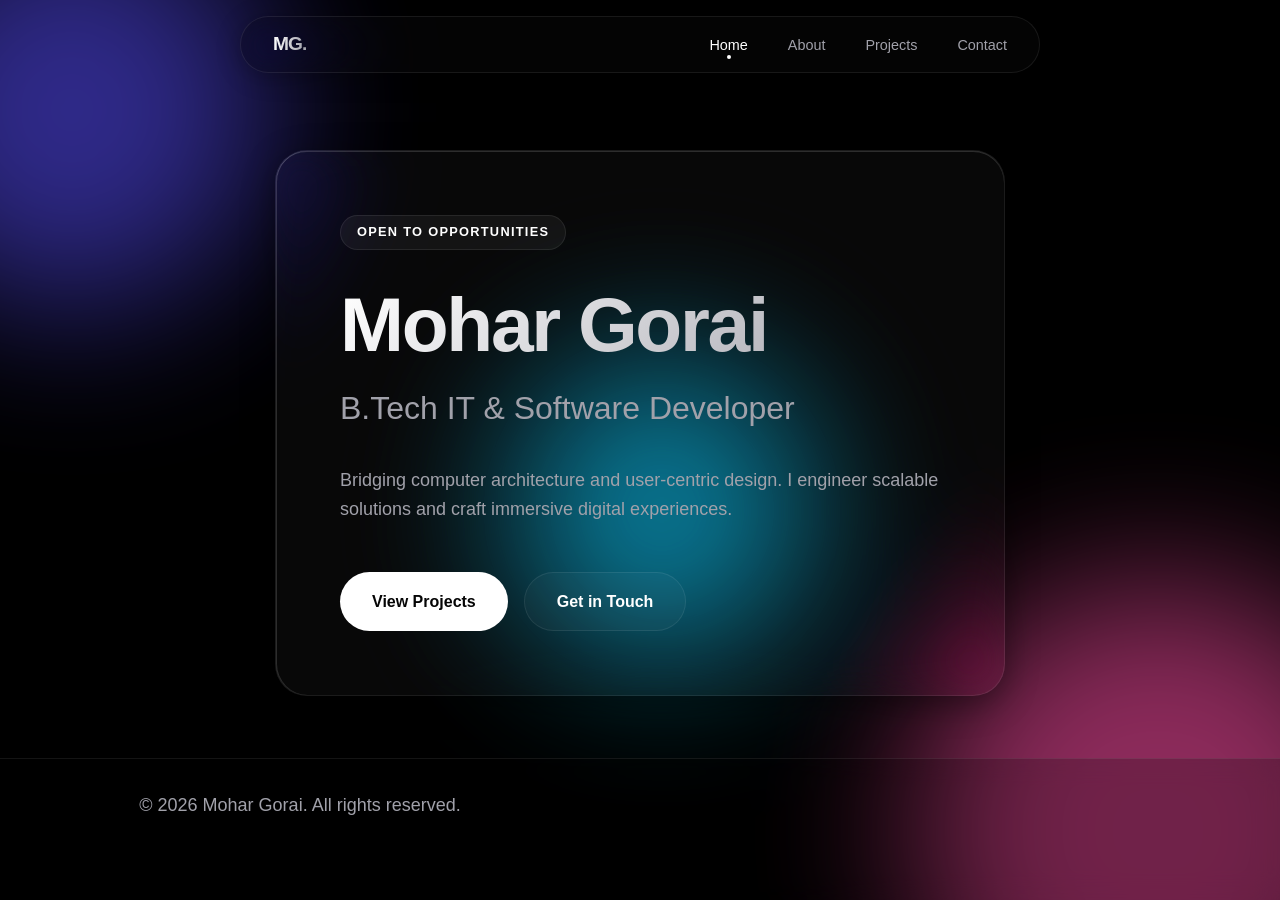
==== index.html @ d85f4493 "v1.01" ====
<!DOCTYPE html>
<html lang="en">
<head>
    <meta charset="UTF-8">
    <meta name="viewport" content="width=device-width, initial-scale=1.0">
    <title>Mohar Gorai | Portfolio</title>
    <link rel="stylesheet" href="css/style.css">
</head>
<body>
    <div class="ambient-background">
        <div class="orb orb-1"></div>
        <div class="orb orb-2"></div>
        <div class="orb orb-3"></div>
    </div>

    <nav class="glass-nav">
        <div class="nav-container">
            <div class="logo">MG.</div>
            <ul>
                <li><a href="index.html" class="active">Home</a></li>
                <li><a href="about.html">About</a></li>
                <li><a href="projects.html">Projects</a></li>
                <li><a href="contact.html">Contact</a></li>
            </ul>
        </div>
    </nav>

    <main class="container">
        <div class="reveal">
            <div class="glass-panel hero tilt-element">
                <div class="hero-content">
                    <span class="badge">Open to Opportunities</span>
                    <h1 class="gradient-text">Mohar Gorai</h1>
                    <h2>B.Tech IT & Software Developer</h2>
                    <p>Bridging computer architecture and user-centric design. I engineer scalable solutions and craft immersive digital experiences.</p>
                    <div class="btn-group">
                        <a href="projects.html" class="btn btn-primary">View Projects</a>
                        <a href="contact.html" class="btn btn-secondary">Get in Touch</a>
                    </div>
                </div>
            </div>
        </div>
    </main>

    <footer class="glass-footer">
        <p>&copy; 2026 Mohar Gorai. All rights reserved.</p>
    </footer>

    <script src="js/script.js"></script>
</body>
</html>
---- css/style.css ----
:root {
    --bg-color: #050505;
    --text-primary: #ffffff;
    --text-secondary: #a1a1aa;
    --glass-bg: rgba(255, 255, 255, 0.03);
    --glass-border: rgba(255, 255, 255, 0.08);
    --glass-highlight: rgba(255, 255, 255, 0.15);
    --accent-1: #4f46e5; 
    --accent-2: #ec4899; 
    --accent-3: #06b6d4; 
}

* { margin: 0; padding: 0; box-sizing: border-box; font-family: -apple-system, BlinkMacSystemFont, "Segoe UI", Roboto, sans-serif; }

body { background-color: var(--bg-color); color: var(--text-primary); min-height: 100vh; overflow-x: hidden; line-height: 1.6; display: flex; flex-direction: column; }

/* Ambient Orbs */
.ambient-background { position: fixed; top: 0; left: 0; width: 100vw; height: 100vh; z-index: -1; overflow: hidden; background: #000; }
.orb { position: absolute; border-radius: 50%; filter: blur(80px); opacity: 0.6; animation: float 20s infinite ease-in-out alternate; }
.orb-1 { width: 400px; height: 400px; background: var(--accent-1); top: -10%; left: -10%; }
.orb-2 { width: 500px; height: 500px; background: var(--accent-2); bottom: -20%; right: -10%; animation-delay: -5s; }
.orb-3 { width: 300px; height: 300px; background: var(--accent-3); top: 40%; left: 40%; animation-delay: -10s; }
@keyframes float { 0% { transform: translate(0, 0) scale(1); } 100% { transform: translate(100px, 50px) scale(1.2); } }

/* Glassmorphism */
.glass-panel { background: var(--glass-bg); backdrop-filter: blur(24px) saturate(180%); -webkit-backdrop-filter: blur(24px) saturate(180%); border: 1px solid var(--glass-border); box-shadow: 0 8px 32px 0 rgba(0, 0, 0, 0.4), inset 0 1px 0 0 var(--glass-highlight), inset 1px 0 0 0 var(--glass-highlight); border-radius: 32px; padding: 4rem; position: relative; overflow: hidden; }

/* Navigation */
.glass-nav { position: fixed; top: 1rem; left: 50%; transform: translateX(-50%); width: 90%; max-width: 800px; z-index: 100; background: rgba(10, 10, 10, 0.4); backdrop-filter: blur(20px) saturate(180%); -webkit-backdrop-filter: blur(20px) saturate(180%); border: 1px solid var(--glass-border); border-radius: 100px; padding: 0.75rem 2rem; box-shadow: 0 4px 24px rgba(0,0,0,0.3); }
.nav-container { display: flex; justify-content: space-between; align-items: center; }
.logo { font-weight: 800; font-size: 1.2rem; letter-spacing: -0.05em; background: linear-gradient(to right, #fff, #a1a1aa); -webkit-background-clip: text; -webkit-text-fill-color: transparent; }
.glass-nav ul { display: flex; gap: 2.5rem; list-style: none; }
.glass-nav a { color: var(--text-secondary); text-decoration: none; font-size: 0.9rem; font-weight: 500; transition: color 0.3s ease; position: relative; }
.glass-nav a:hover, .glass-nav a.active { color: var(--text-primary); }
.glass-nav a.active::after { content: ''; position: absolute; bottom: -6px; left: 50%; transform: translateX(-50%); width: 4px; height: 4px; background: var(--text-primary); border-radius: 50%; }

/* Layout & Typography */
.container { max-width: 1100px; margin: 150px auto 40px; padding: 0 2rem; perspective: 1000px; flex: 1; }
.badge { display: inline-block; padding: 0.4rem 1rem; font-size: 0.8rem; font-weight: 600; text-transform: uppercase; letter-spacing: 0.1em; background: rgba(255,255,255,0.05); border: 1px solid var(--glass-border); border-radius: 100px; margin-bottom: 2rem; }
h1 { font-size: clamp(3rem, 6vw, 5rem); font-weight: 800; letter-spacing: -0.03em; line-height: 1.1; margin-bottom: 1rem; }
.gradient-text { background: linear-gradient(135deg, #fff 0%, #a1a1aa 100%); -webkit-background-clip: text; -webkit-text-fill-color: transparent; }
h2 { font-size: clamp(1.5rem, 3vw, 2rem); font-weight: 500; color: var(--text-secondary); margin-bottom: 2rem; }
p { font-size: 1.125rem; color: var(--text-secondary); max-width: 600px; margin-bottom: 3rem; }

/* Buttons */
.btn-group { display: flex; gap: 1rem; }
.btn { padding: 1rem 2rem; border-radius: 100px; font-weight: 600; text-decoration: none; transition: all 0.3s ease; display: inline-flex; align-items: center; justify-content: center; }
.btn-primary { background: var(--text-primary); color: var(--bg-color); }
.btn-primary:hover { transform: scale(1.05); box-shadow: 0 0 20px rgba(255,255,255,0.3); }
.btn-secondary { background: var(--glass-bg); color: var(--text-primary); border: 1px solid var(--glass-border); }
.btn-secondary:hover { background: rgba(255,255,255,0.1); border-color: rgba(255,255,255,0.3); }
.btn-small { padding: 0.5rem 1.2rem; font-size: 0.85rem; border-radius: 100px; text-decoration: none; font-weight: 500; transition: all 0.3s ease; background: rgba(255, 255, 255, 0.05); color: var(--text-primary); border: 1px solid var(--glass-border); display: inline-flex; align-items: center; gap: 0.5rem; }
.btn-small:hover { background: rgba(255, 255, 255, 0.15); border-color: rgba(255, 255, 255, 0.4); transform: translateY(-2px); }
.card-actions { margin-top: 1.5rem; display: flex; gap: 1rem; }

/* Bento Grids & Cards */
.page-header { margin-bottom: 3rem; }
.bento-grid { display: grid; grid-template-columns: repeat(auto-fit, minmax(300px, 1fr)); gap: 2rem; }
.glass-card { background: var(--glass-bg); backdrop-filter: blur(24px) saturate(180%); -webkit-backdrop-filter: blur(24px) saturate(180%); border: 1px solid var(--glass-border); box-shadow: 0 8px 32px 0 rgba(0, 0, 0, 0.4), inset 0 1px 0 0 var(--glass-highlight), inset 1px 0 0 0 var(--glass-highlight); border-radius: 24px; padding: 2.5rem; transition: border-color 0.3s ease; }
.glass-card:hover { border-color: rgba(255, 255, 255, 0.2); }
.glass-card h3 { font-size: 1.5rem; margin-bottom: 1rem; color: var(--text-primary); }
.glass-card p { font-size: 1rem; margin-bottom: 0; }
.timeline { border-left: 2px solid var(--glass-border); padding-left: 2rem; margin-top: 1.5rem; }
.timeline-item { position: relative; margin-bottom: 2.5rem; }
.timeline-item::before { content: ''; position: absolute; left: -2.45rem; top: 0; width: 12px; height: 12px; border-radius: 50%; background: var(--accent-1); box-shadow: 0 0 10px var(--accent-1); }
.date-badge { color: var(--accent-3); font-size: 0.85rem; font-weight: 600; letter-spacing: 0.05em; margin-bottom: 0.5rem; display: block; }

/* Footer */
.glass-footer { text-align: center; padding: 2rem 0; margin-top: auto; border-top: 1px solid var(--glass-border); background: rgba(0, 0, 0, 0.2); backdrop-filter: blur(12px); color: var(--text-secondary); font-size: 0.9rem; width: 100%; }

/* Scroll Reveal CSS Only */
.reveal { opacity: 0; transform: translateY(30px); transition: opacity 0.8s ease-out, transform 0.8s ease-out; }
.reveal.active { opacity: 1; transform: translateY(0); }
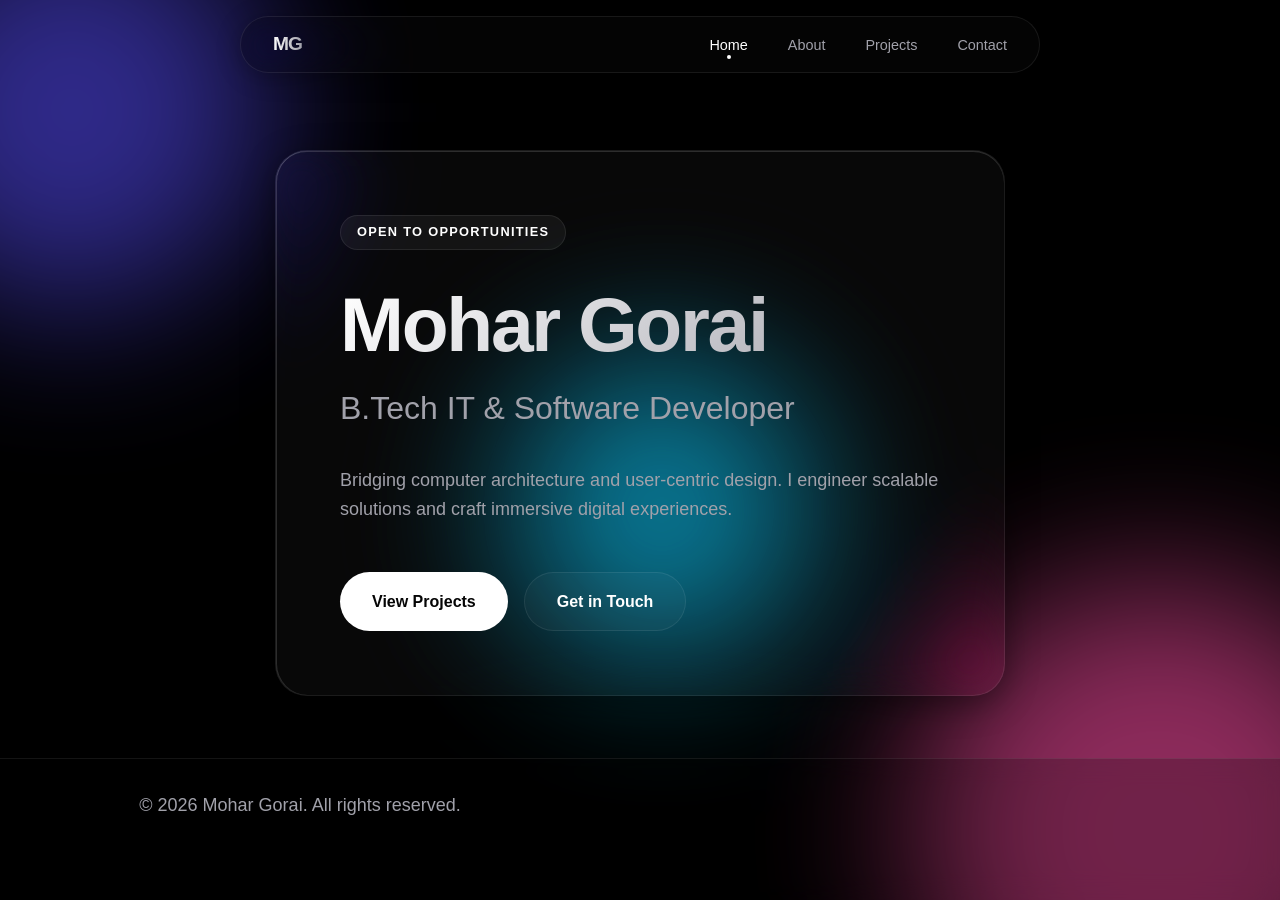
==== commit c611fe27: "V1.01" ====
--- a/index.html
+++ b/index.html
@@ -15,7 +15,7 @@
 
     <nav class="glass-nav">
         <div class="nav-container">
-            <div class="logo">MG.</div>
+            <div class="logo">MG</div>
             <ul>
                 <li><a href="index.html" class="active">Home</a></li>
                 <li><a href="about.html">About</a></li>
--- a/css/style.css
+++ b/css/style.css
@@ -28,7 +28,7 @@
 /* Navigation */
 .glass-nav { position: fixed; top: 1rem; left: 50%; transform: translateX(-50%); width: 90%; max-width: 800px; z-index: 100; background: rgba(10, 10, 10, 0.4); backdrop-filter: blur(20px) saturate(180%); -webkit-backdrop-filter: blur(20px) saturate(180%); border: 1px solid var(--glass-border); border-radius: 100px; padding: 0.75rem 2rem; box-shadow: 0 4px 24px rgba(0,0,0,0.3); }
 .nav-container { display: flex; justify-content: space-between; align-items: center; }
-.logo { font-weight: 800; font-size: 1.2rem; letter-spacing: -0.05em; background: linear-gradient(to right, #fff, #a1a1aa); -webkit-background-clip: text; -webkit-text-fill-color: transparent; }
+.logo { font-weight: 800; font-size: 1.2rem; letter-spacing: -0.05em; background: linear-gradient(to right, #fff, #a1a1aa); -webkit-background-clip: text; background-clip: text; -webkit-text-fill-color: transparent; }
 .glass-nav ul { display: flex; gap: 2.5rem; list-style: none; }
 .glass-nav a { color: var(--text-secondary); text-decoration: none; font-size: 0.9rem; font-weight: 500; transition: color 0.3s ease; position: relative; }
 .glass-nav a:hover, .glass-nav a.active { color: var(--text-primary); }
@@ -38,7 +38,7 @@
 .container { max-width: 1100px; margin: 150px auto 40px; padding: 0 2rem; perspective: 1000px; flex: 1; }
 .badge { display: inline-block; padding: 0.4rem 1rem; font-size: 0.8rem; font-weight: 600; text-transform: uppercase; letter-spacing: 0.1em; background: rgba(255,255,255,0.05); border: 1px solid var(--glass-border); border-radius: 100px; margin-bottom: 2rem; }
 h1 { font-size: clamp(3rem, 6vw, 5rem); font-weight: 800; letter-spacing: -0.03em; line-height: 1.1; margin-bottom: 1rem; }
-.gradient-text { background: linear-gradient(135deg, #fff 0%, #a1a1aa 100%); -webkit-background-clip: text; -webkit-text-fill-color: transparent; }
+.gradient-text { background: linear-gradient(135deg, #fff 0%, #a1a1aa 100%); -webkit-background-clip: text; background-clip: text; -webkit-text-fill-color: transparent; }
 h2 { font-size: clamp(1.5rem, 3vw, 2rem); font-weight: 500; color: var(--text-secondary); margin-bottom: 2rem; }
 p { font-size: 1.125rem; color: var(--text-secondary); max-width: 600px; margin-bottom: 3rem; }
 
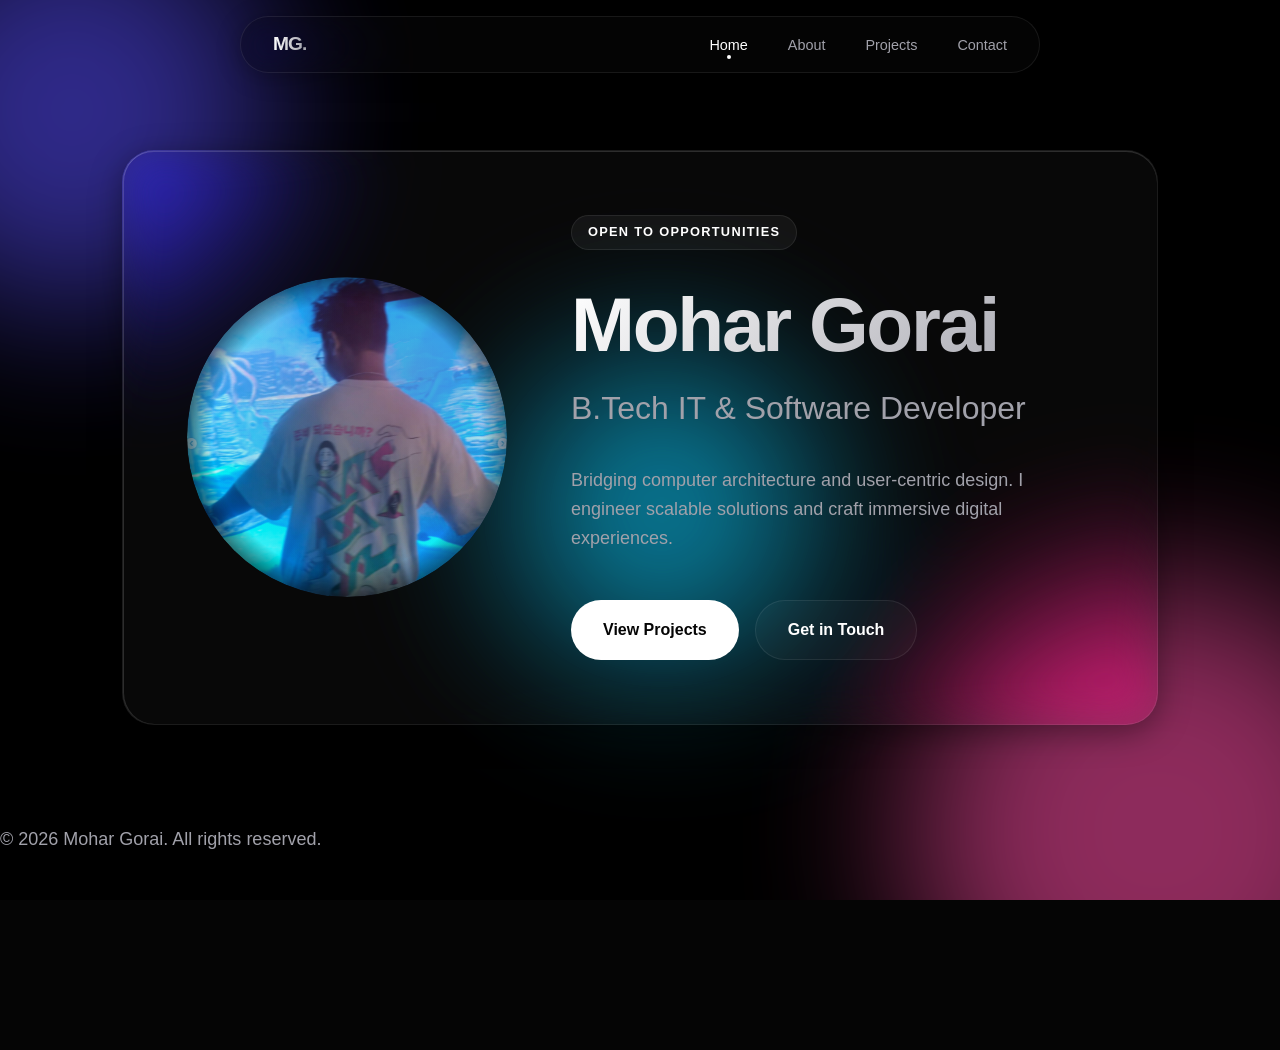
==== commit 958729e9: "V1.02" ====
--- a/index.html
+++ b/index.html
@@ -15,7 +15,7 @@
 
     <nav class="glass-nav">
         <div class="nav-container">
-            <div class="logo">MG</div>
+            <div class="logo">MG.</div>
             <ul>
                 <li><a href="index.html" class="active">Home</a></li>
                 <li><a href="about.html">About</a></li>
@@ -26,8 +26,12 @@
     </nav>
 
     <main class="container">
-        <div class="reveal">
-            <div class="glass-panel hero tilt-element">
+        <div class="glass-panel hero tilt-element fade-up">
+            <div class="hero-layout">
+                <div class="hero-photo-container">
+                    <img src="img/profile.jpg" alt="Mohar Gorai" class="hero-photo">
+                </div>
+
                 <div class="hero-content">
                     <span class="badge">Open to Opportunities</span>
                     <h1 class="gradient-text">Mohar Gorai</h1>
--- a/css/style.css
+++ b/css/style.css
@@ -5,69 +5,302 @@
     --glass-bg: rgba(255, 255, 255, 0.03);
     --glass-border: rgba(255, 255, 255, 0.08);
     --glass-highlight: rgba(255, 255, 255, 0.15);
-    --accent-1: #4f46e5; 
-    --accent-2: #ec4899; 
-    --accent-3: #06b6d4; 
-}
-
-* { margin: 0; padding: 0; box-sizing: border-box; font-family: -apple-system, BlinkMacSystemFont, "Segoe UI", Roboto, sans-serif; }
-
-body { background-color: var(--bg-color); color: var(--text-primary); min-height: 100vh; overflow-x: hidden; line-height: 1.6; display: flex; flex-direction: column; }
-
-/* Ambient Orbs */
-.ambient-background { position: fixed; top: 0; left: 0; width: 100vw; height: 100vh; z-index: -1; overflow: hidden; background: #000; }
-.orb { position: absolute; border-radius: 50%; filter: blur(80px); opacity: 0.6; animation: float 20s infinite ease-in-out alternate; }
-.orb-1 { width: 400px; height: 400px; background: var(--accent-1); top: -10%; left: -10%; }
-.orb-2 { width: 500px; height: 500px; background: var(--accent-2); bottom: -20%; right: -10%; animation-delay: -5s; }
-.orb-3 { width: 300px; height: 300px; background: var(--accent-3); top: 40%; left: 40%; animation-delay: -10s; }
-@keyframes float { 0% { transform: translate(0, 0) scale(1); } 100% { transform: translate(100px, 50px) scale(1.2); } }
-
-/* Glassmorphism */
-.glass-panel { background: var(--glass-bg); backdrop-filter: blur(24px) saturate(180%); -webkit-backdrop-filter: blur(24px) saturate(180%); border: 1px solid var(--glass-border); box-shadow: 0 8px 32px 0 rgba(0, 0, 0, 0.4), inset 0 1px 0 0 var(--glass-highlight), inset 1px 0 0 0 var(--glass-highlight); border-radius: 32px; padding: 4rem; position: relative; overflow: hidden; }
-
-/* Navigation */
-.glass-nav { position: fixed; top: 1rem; left: 50%; transform: translateX(-50%); width: 90%; max-width: 800px; z-index: 100; background: rgba(10, 10, 10, 0.4); backdrop-filter: blur(20px) saturate(180%); -webkit-backdrop-filter: blur(20px) saturate(180%); border: 1px solid var(--glass-border); border-radius: 100px; padding: 0.75rem 2rem; box-shadow: 0 4px 24px rgba(0,0,0,0.3); }
-.nav-container { display: flex; justify-content: space-between; align-items: center; }
-.logo { font-weight: 800; font-size: 1.2rem; letter-spacing: -0.05em; background: linear-gradient(to right, #fff, #a1a1aa); -webkit-background-clip: text; background-clip: text; -webkit-text-fill-color: transparent; }
-.glass-nav ul { display: flex; gap: 2.5rem; list-style: none; }
-.glass-nav a { color: var(--text-secondary); text-decoration: none; font-size: 0.9rem; font-weight: 500; transition: color 0.3s ease; position: relative; }
-.glass-nav a:hover, .glass-nav a.active { color: var(--text-primary); }
-.glass-nav a.active::after { content: ''; position: absolute; bottom: -6px; left: 50%; transform: translateX(-50%); width: 4px; height: 4px; background: var(--text-primary); border-radius: 50%; }
-
-/* Layout & Typography */
-.container { max-width: 1100px; margin: 150px auto 40px; padding: 0 2rem; perspective: 1000px; flex: 1; }
-.badge { display: inline-block; padding: 0.4rem 1rem; font-size: 0.8rem; font-weight: 600; text-transform: uppercase; letter-spacing: 0.1em; background: rgba(255,255,255,0.05); border: 1px solid var(--glass-border); border-radius: 100px; margin-bottom: 2rem; }
-h1 { font-size: clamp(3rem, 6vw, 5rem); font-weight: 800; letter-spacing: -0.03em; line-height: 1.1; margin-bottom: 1rem; }
-.gradient-text { background: linear-gradient(135deg, #fff 0%, #a1a1aa 100%); -webkit-background-clip: text; background-clip: text; -webkit-text-fill-color: transparent; }
-h2 { font-size: clamp(1.5rem, 3vw, 2rem); font-weight: 500; color: var(--text-secondary); margin-bottom: 2rem; }
-p { font-size: 1.125rem; color: var(--text-secondary); max-width: 600px; margin-bottom: 3rem; }
-
-/* Buttons */
-.btn-group { display: flex; gap: 1rem; }
-.btn { padding: 1rem 2rem; border-radius: 100px; font-weight: 600; text-decoration: none; transition: all 0.3s ease; display: inline-flex; align-items: center; justify-content: center; }
-.btn-primary { background: var(--text-primary); color: var(--bg-color); }
-.btn-primary:hover { transform: scale(1.05); box-shadow: 0 0 20px rgba(255,255,255,0.3); }
-.btn-secondary { background: var(--glass-bg); color: var(--text-primary); border: 1px solid var(--glass-border); }
-.btn-secondary:hover { background: rgba(255,255,255,0.1); border-color: rgba(255,255,255,0.3); }
-.btn-small { padding: 0.5rem 1.2rem; font-size: 0.85rem; border-radius: 100px; text-decoration: none; font-weight: 500; transition: all 0.3s ease; background: rgba(255, 255, 255, 0.05); color: var(--text-primary); border: 1px solid var(--glass-border); display: inline-flex; align-items: center; gap: 0.5rem; }
-.btn-small:hover { background: rgba(255, 255, 255, 0.15); border-color: rgba(255, 255, 255, 0.4); transform: translateY(-2px); }
-.card-actions { margin-top: 1.5rem; display: flex; gap: 1rem; }
-
-/* Bento Grids & Cards */
-.page-header { margin-bottom: 3rem; }
-.bento-grid { display: grid; grid-template-columns: repeat(auto-fit, minmax(300px, 1fr)); gap: 2rem; }
-.glass-card { background: var(--glass-bg); backdrop-filter: blur(24px) saturate(180%); -webkit-backdrop-filter: blur(24px) saturate(180%); border: 1px solid var(--glass-border); box-shadow: 0 8px 32px 0 rgba(0, 0, 0, 0.4), inset 0 1px 0 0 var(--glass-highlight), inset 1px 0 0 0 var(--glass-highlight); border-radius: 24px; padding: 2.5rem; transition: border-color 0.3s ease; }
-.glass-card:hover { border-color: rgba(255, 255, 255, 0.2); }
-.glass-card h3 { font-size: 1.5rem; margin-bottom: 1rem; color: var(--text-primary); }
-.glass-card p { font-size: 1rem; margin-bottom: 0; }
-.timeline { border-left: 2px solid var(--glass-border); padding-left: 2rem; margin-top: 1.5rem; }
-.timeline-item { position: relative; margin-bottom: 2.5rem; }
-.timeline-item::before { content: ''; position: absolute; left: -2.45rem; top: 0; width: 12px; height: 12px; border-radius: 50%; background: var(--accent-1); box-shadow: 0 0 10px var(--accent-1); }
-.date-badge { color: var(--accent-3); font-size: 0.85rem; font-weight: 600; letter-spacing: 0.05em; margin-bottom: 0.5rem; display: block; }
-
-/* Footer */
-.glass-footer { text-align: center; padding: 2rem 0; margin-top: auto; border-top: 1px solid var(--glass-border); background: rgba(0, 0, 0, 0.2); backdrop-filter: blur(12px); color: var(--text-secondary); font-size: 0.9rem; width: 100%; }
-
-/* Scroll Reveal CSS Only */
-.reveal { opacity: 0; transform: translateY(30px); transition: opacity 0.8s ease-out, transform 0.8s ease-out; }
-.reveal.active { opacity: 1; transform: translateY(0); }+    --accent-1: #4f46e5; /* Indigo */
+    --accent-2: #ec4899; /* Pink */
+    --accent-3: #06b6d4; /* Cyan */
+}
+
+* {
+    margin: 0;
+    padding: 0;
+    box-sizing: border-box;
+    font-family: -apple-system, BlinkMacSystemFont, "SF Pro Display", "Segoe UI", Roboto, sans-serif;
+}
+
+body {
+    background-color: var(--bg-color);
+    color: var(--text-primary);
+    min-height: 100vh;
+    overflow-x: hidden;
+    line-height: 1.6;
+}
+
+/* --- Ambient Background Lights --- */
+.ambient-background {
+    position: fixed;
+    top: 0;
+    left: 0;
+    width: 100vw;
+    height: 100vh;
+    z-index: -1;
+    overflow: hidden;
+    background: #000;
+}
+
+.orb {
+    position: absolute;
+    border-radius: 50%;
+    filter: blur(80px);
+    opacity: 0.6;
+    animation: float 20s infinite ease-in-out alternate;
+}
+
+.orb-1 {
+    width: 400px;
+    height: 400px;
+    background: var(--accent-1);
+    top: -10%;
+    left: -10%;
+}
+
+.orb-2 {
+    width: 500px;
+    height: 500px;
+    background: var(--accent-2);
+    bottom: -20%;
+    right: -10%;
+    animation-delay: -5s;
+}
+
+.orb-3 {
+    width: 300px;
+    height: 300px;
+    background: var(--accent-3);
+    top: 40%;
+    left: 40%;
+    animation-delay: -10s;
+}
+
+@keyframes float {
+    0% { transform: translate(0, 0) scale(1); }
+    100% { transform: translate(100px, 50px) scale(1.2); }
+}
+
+/* --- True Glassmorphism --- */
+.glass-panel {
+    background: var(--glass-bg);
+    backdrop-filter: blur(24px) saturate(180%);
+    -webkit-backdrop-filter: blur(24px) saturate(180%);
+    border: 1px solid var(--glass-border);
+    /* Inset shadow gives it the "thick glass" edge reflection */
+    box-shadow: 0 8px 32px 0 rgba(0, 0, 0, 0.4),
+                inset 0 1px 0 0 var(--glass-highlight),
+                inset 1px 0 0 0 var(--glass-highlight);
+    border-radius: 32px;
+    padding: 4rem;
+    position: relative;
+    overflow: hidden;
+    transition: transform 0.3s ease, box-shadow 0.3s ease;
+}
+
+/* --- Navigation --- */
+.glass-nav {
+    position: fixed;
+    top: 1rem;
+    left: 50%;
+    transform: translateX(-50%);
+    width: 90%;
+    max-width: 800px;
+    z-index: 100;
+    background: rgba(10, 10, 10, 0.4);
+    backdrop-filter: blur(20px) saturate(180%);
+    -webkit-backdrop-filter: blur(20px) saturate(180%);
+    border: 1px solid var(--glass-border);
+    border-radius: 100px;
+    padding: 0.75rem 2rem;
+    box-shadow: 0 4px 24px rgba(0,0,0,0.3);
+}
+
+.nav-container {
+    display: flex;
+    justify-content: space-between;
+    align-items: center;
+}
+
+.logo {
+    font-weight: 800;
+    font-size: 1.2rem;
+    letter-spacing: -0.05em;
+    background: linear-gradient(to right, #fff, #a1a1aa);
+    -webkit-background-clip: text;
+    background-clip: text;
+    -webkit-text-fill-color: transparent;
+}
+
+.glass-nav ul {
+    display: flex;
+    gap: 2.5rem;
+    list-style: none;
+}
+
+.glass-nav a {
+    color: var(--text-secondary);
+    text-decoration: none;
+    font-size: 0.9rem;
+    font-weight: 500;
+    transition: color 0.3s ease;
+    position: relative;
+}
+
+.glass-nav a:hover, .glass-nav a.active {
+    color: var(--text-primary);
+}
+
+/* Active Indicator */
+.glass-nav a.active::after {
+    content: '';
+    position: absolute;
+    bottom: -6px;
+    left: 50%;
+    transform: translateX(-50%);
+    width: 4px;
+    height: 4px;
+    background: var(--text-primary);
+    border-radius: 50%;
+}
+
+/* --- Typography & Layout --- */
+.container {
+    max-width: 1100px;
+    margin: 150px auto 100px;
+    padding: 0 2rem;
+    perspective: 1000px; /* Required for 3D tilt */
+}
+
+.badge {
+    display: inline-block;
+    padding: 0.4rem 1rem;
+    font-size: 0.8rem;
+    font-weight: 600;
+    text-transform: uppercase;
+    letter-spacing: 0.1em;
+    background: rgba(255,255,255,0.05);
+    border: 1px solid var(--glass-border);
+    border-radius: 100px;
+    margin-bottom: 2rem;
+}
+
+h1 {
+    font-size: clamp(3rem, 6vw, 5rem);
+    font-weight: 800;
+    letter-spacing: -0.03em;
+    line-height: 1.1;
+    margin-bottom: 1rem;
+}
+
+.gradient-text {
+    background: linear-gradient(135deg, #fff 0%, #a1a1aa 100%);
+    -webkit-background-clip: text;
+    background-clip: text;
+    -webkit-text-fill-color: transparent;
+}
+
+h2 {
+    font-size: clamp(1.5rem, 3vw, 2rem);
+    font-weight: 500;
+    color: var(--text-secondary);
+    margin-bottom: 2rem;
+}
+
+p {
+    font-size: 1.125rem;
+    color: var(--text-secondary);
+    max-width: 600px;
+    margin-bottom: 3rem;
+}
+
+/* --- Hero Layout & Blended Photo --- */
+.hero-layout {
+    display: flex;
+    align-items: center;
+    gap: 4rem;
+    justify-content: space-between;
+}
+
+.hero-photo-container {
+    flex-shrink: 0;
+    width: 320px;
+    height: 320px;
+    position: relative;
+    border-radius: 50%;
+    overflow: hidden;
+    /* Soft edge blurring to blend better */
+    mask-image: radial-gradient(circle at center, black 60%, transparent 80%);
+    -webkit-mask-image: radial-gradient(circle at center, black 60%, transparent 80%);
+    box-shadow: 0 0 50px rgba(79, 70, 229, 0.4); /* Glow matching accent-1 */
+    transition: box-shadow 0.3s ease;
+}
+
+.hero-photo {
+    width: 100%;
+    height: 100%;
+    object-fit: cover;
+    object-position: center;
+    filter: saturate(110%);
+}
+
+.hero-photo-container::after {
+    content: '';
+    position: absolute;
+    top: 0; left: 0;
+    width: 100%; height: 100%;
+    /* Layered radial gradient overlay for blending and tint */
+    background: radial-gradient(circle at 70% 30%, rgba(236, 72, 153, 0.3), transparent 70%),
+                radial-gradient(circle at 30% 70%, rgba(6, 182, 212, 0.3), transparent 70%);
+}
+
+.hero-photo-container:hover {
+    box-shadow: 0 0 70px rgba(236, 72, 153, 0.6); /* Glow on hover matching accent-2 */
+}
+
+/* --- Premium Buttons --- */
+.btn-group {
+    display: flex;
+    gap: 1rem;
+}
+
+.btn {
+    padding: 1rem 2rem;
+    border-radius: 100px;
+    font-weight: 600;
+    text-decoration: none;
+    transition: all 0.3s cubic-bezier(0.25, 0.46, 0.45, 0.94);
+    display: inline-flex;
+    align-items: center;
+    justify-content: center;
+}
+
+.btn-primary {
+    background: var(--text-primary);
+    color: var(--bg-color);
+}
+
+.btn-primary:hover {
+    transform: scale(1.05);
+    box-shadow: 0 0 20px rgba(255,255,255,0.3);
+}
+
+.btn-secondary {
+    background: var(--glass-bg);
+    color: var(--text-primary);
+    border: 1px solid var(--glass-border);
+}
+
+.btn-secondary:hover {
+    background: rgba(255,255,255,0.1);
+    border-color: rgba(255,255,255,0.3);
+}
+
+/* --- Entrance Animations --- */
+.fade-up {
+    opacity: 0;
+    transform: translateY(40px);
+    animation: fadeUpAnim 1s cubic-bezier(0.16, 1, 0.3, 1) forwards;
+}
+
+@keyframes fadeUpAnim {
+    to {
+        opacity: 1;
+        transform: translateY(0);
+    }
+}
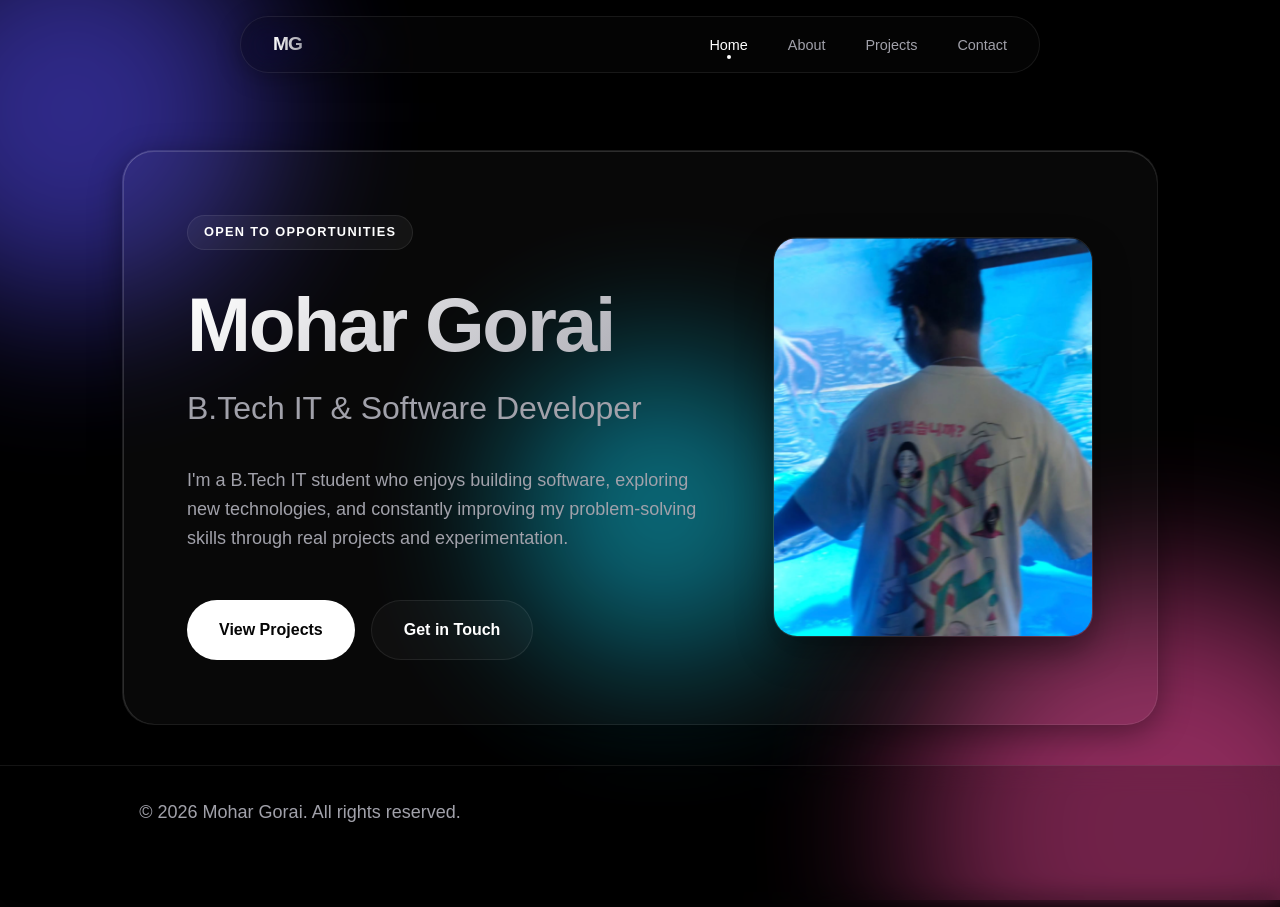
==== commit b84022fb: "V1.02" ====
--- a/index.html
+++ b/index.html
@@ -1,11 +1,13 @@
 <!DOCTYPE html>
 <html lang="en">
+
 <head>
     <meta charset="UTF-8">
     <meta name="viewport" content="width=device-width, initial-scale=1.0">
     <title>Mohar Gorai | Portfolio</title>
     <link rel="stylesheet" href="css/style.css">
 </head>
+
 <body>
     <div class="ambient-background">
         <div class="orb orb-1"></div>
@@ -15,7 +17,7 @@
 
     <nav class="glass-nav">
         <div class="nav-container">
-            <div class="logo">MG.</div>
+            <div class="logo">MG</div>
             <ul>
                 <li><a href="index.html" class="active">Home</a></li>
                 <li><a href="about.html">About</a></li>
@@ -26,23 +28,31 @@
     </nav>
 
     <main class="container">
-        <div class="glass-panel hero tilt-element fade-up">
-            <div class="hero-layout">
-                <div class="hero-photo-container">
-                    <img src="img/profile.jpg" alt="Mohar Gorai" class="hero-photo">
-                </div>
+        <div class="fade-up">
 
-                <div class="hero-content">
-                    <span class="badge">Open to Opportunities</span>
-                    <h1 class="gradient-text">Mohar Gorai</h1>
-                    <h2>B.Tech IT & Software Developer</h2>
-                    <p>Bridging computer architecture and user-centric design. I engineer scalable solutions and craft immersive digital experiences.</p>
-                    <div class="btn-group">
-                        <a href="projects.html" class="btn btn-primary">View Projects</a>
-                        <a href="contact.html" class="btn btn-secondary">Get in Touch</a>
+            <div class="glass-panel hero tilt-element">
+                <div class="hero-layout">
+
+                    <div class="hero-content">
+                        <span class="badge">Open to Opportunities</span>
+                        <h1 class="gradient-text">Mohar Gorai</h1>
+                        <h2>B.Tech IT & Software Developer</h2>
+                        <p>I'm a B.Tech IT student who enjoys building software, exploring new technologies, and
+                            constantly improving my problem-solving skills through real projects and experimentation.
+                        </p>
+                        <div class="btn-group">
+                            <a href="projects.html" class="btn btn-primary">View Projects</a>
+                            <a href="contact.html" class="btn btn-secondary">Get in Touch</a>
+                        </div>
                     </div>
+
+                    <div class="hero-photo-container">
+                        <img src="img/profile.jpg" alt="Mohar Gorai" class="hero-photo">
+                    </div>
+
                 </div>
             </div>
+
         </div>
     </main>
 
@@ -52,4 +62,5 @@
 
     <script src="js/script.js"></script>
 </body>
+
 </html>
--- a/css/style.css
+++ b/css/style.css
@@ -5,16 +5,16 @@
     --glass-bg: rgba(255, 255, 255, 0.03);
     --glass-border: rgba(255, 255, 255, 0.08);
     --glass-highlight: rgba(255, 255, 255, 0.15);
-    --accent-1: #4f46e5; /* Indigo */
-    --accent-2: #ec4899; /* Pink */
-    --accent-3: #06b6d4; /* Cyan */
+    --accent-1: #4f46e5;
+    --accent-2: #ec4899;
+    --accent-3: #06b6d4;
 }
 
 * {
     margin: 0;
     padding: 0;
     box-sizing: border-box;
-    font-family: -apple-system, BlinkMacSystemFont, "SF Pro Display", "Segoe UI", Roboto, sans-serif;
+    font-family: -apple-system, BlinkMacSystemFont, "Segoe UI", Roboto, sans-serif;
 }
 
 body {
@@ -23,9 +23,11 @@
     min-height: 100vh;
     overflow-x: hidden;
     line-height: 1.6;
-}
-
-/* --- Ambient Background Lights --- */
+    display: flex;
+    flex-direction: column;
+}
+
+/* Ambient Orbs */
 .ambient-background {
     position: fixed;
     top: 0;
@@ -72,28 +74,29 @@
 }
 
 @keyframes float {
-    0% { transform: translate(0, 0) scale(1); }
-    100% { transform: translate(100px, 50px) scale(1.2); }
-}
-
-/* --- True Glassmorphism --- */
+    0% {
+        transform: translate(0, 0) scale(1);
+    }
+
+    100% {
+        transform: translate(100px, 50px) scale(1.2);
+    }
+}
+
+/* Glassmorphism */
 .glass-panel {
     background: var(--glass-bg);
     backdrop-filter: blur(24px) saturate(180%);
     -webkit-backdrop-filter: blur(24px) saturate(180%);
     border: 1px solid var(--glass-border);
-    /* Inset shadow gives it the "thick glass" edge reflection */
-    box-shadow: 0 8px 32px 0 rgba(0, 0, 0, 0.4),
-                inset 0 1px 0 0 var(--glass-highlight),
-                inset 1px 0 0 0 var(--glass-highlight);
+    box-shadow: 0 8px 32px 0 rgba(0, 0, 0, 0.4), inset 0 1px 0 0 var(--glass-highlight), inset 1px 0 0 0 var(--glass-highlight);
     border-radius: 32px;
     padding: 4rem;
     position: relative;
     overflow: hidden;
-    transition: transform 0.3s ease, box-shadow 0.3s ease;
-}
-
-/* --- Navigation --- */
+}
+
+/* Navigation */
 .glass-nav {
     position: fixed;
     top: 1rem;
@@ -108,7 +111,7 @@
     border: 1px solid var(--glass-border);
     border-radius: 100px;
     padding: 0.75rem 2rem;
-    box-shadow: 0 4px 24px rgba(0,0,0,0.3);
+    box-shadow: 0 4px 24px rgba(0, 0, 0, 0.3);
 }
 
 .nav-container {
@@ -142,11 +145,11 @@
     position: relative;
 }
 
-.glass-nav a:hover, .glass-nav a.active {
+.glass-nav a:hover,
+.glass-nav a.active {
     color: var(--text-primary);
 }
 
-/* Active Indicator */
 .glass-nav a.active::after {
     content: '';
     position: absolute;
@@ -159,12 +162,14 @@
     border-radius: 50%;
 }
 
-/* --- Typography & Layout --- */
+/* Layout & Typography */
 .container {
     max-width: 1100px;
-    margin: 150px auto 100px;
+    margin: 150px auto 40px;
     padding: 0 2rem;
-    perspective: 1000px; /* Required for 3D tilt */
+    perspective: 1000px;
+    flex: 1;
+    width: 100%;
 }
 
 .badge {
@@ -174,10 +179,11 @@
     font-weight: 600;
     text-transform: uppercase;
     letter-spacing: 0.1em;
-    background: rgba(255,255,255,0.05);
+    background: rgba(255, 255, 255, 0.05);
     border: 1px solid var(--glass-border);
     border-radius: 100px;
     margin-bottom: 2rem;
+    text-align: center;
 }
 
 h1 {
@@ -209,54 +215,50 @@
     margin-bottom: 3rem;
 }
 
-/* --- Hero Layout & Blended Photo --- */
+/* =========================================
+   HERO LAYOUT & CLEAN PHOTO (NO BLEND)
+========================================= */
 .hero-layout {
     display: flex;
     align-items: center;
-    gap: 4rem;
     justify-content: space-between;
+    gap: 3rem;
+}
+
+.hero-content {
+    flex: 1;
 }
 
 .hero-photo-container {
     flex-shrink: 0;
     width: 320px;
-    height: 320px;
-    position: relative;
-    border-radius: 50%;
+    height: 400px;
+    margin: 0 auto;
+    border-radius: 24px;
+    /* Gives it clean, modern rounded edges */
     overflow: hidden;
-    /* Soft edge blurring to blend better */
-    mask-image: radial-gradient(circle at center, black 60%, transparent 80%);
-    -webkit-mask-image: radial-gradient(circle at center, black 60%, transparent 80%);
-    box-shadow: 0 0 50px rgba(79, 70, 229, 0.4); /* Glow matching accent-1 */
-    transition: box-shadow 0.3s ease;
+    /* Ensures the image doesn't spill out of the rounded corners */
+    box-shadow: 0 15px 35px rgba(0, 0, 0, 0.4);
+    /* Nice drop shadow for depth */
+    border: 1px solid rgba(255, 255, 255, 0.1);
+    /* Very subtle border to match glass */
 }
 
 .hero-photo {
     width: 100%;
     height: 100%;
     object-fit: cover;
-    object-position: center;
-    filter: saturate(110%);
-}
-
-.hero-photo-container::after {
-    content: '';
-    position: absolute;
-    top: 0; left: 0;
-    width: 100%; height: 100%;
-    /* Layered radial gradient overlay for blending and tint */
-    background: radial-gradient(circle at 70% 30%, rgba(236, 72, 153, 0.3), transparent 70%),
-                radial-gradient(circle at 30% 70%, rgba(6, 182, 212, 0.3), transparent 70%);
-}
-
-.hero-photo-container:hover {
-    box-shadow: 0 0 70px rgba(236, 72, 153, 0.6); /* Glow on hover matching accent-2 */
-}
-
-/* --- Premium Buttons --- */
+    /* Keeps aspect ratio without stretching */
+    display: block;
+}
+
+/* ========================================= */
+
+/* Buttons */
 .btn-group {
     display: flex;
     gap: 1rem;
+    flex-wrap: wrap;
 }
 
 .btn {
@@ -264,10 +266,11 @@
     border-radius: 100px;
     font-weight: 600;
     text-decoration: none;
-    transition: all 0.3s cubic-bezier(0.25, 0.46, 0.45, 0.94);
+    transition: all 0.3s ease;
     display: inline-flex;
     align-items: center;
     justify-content: center;
+    text-align: center;
 }
 
 .btn-primary {
@@ -277,7 +280,7 @@
 
 .btn-primary:hover {
     transform: scale(1.05);
-    box-shadow: 0 0 20px rgba(255,255,255,0.3);
+    box-shadow: 0 0 20px rgba(255, 255, 255, 0.3);
 }
 
 .btn-secondary {
@@ -287,11 +290,180 @@
 }
 
 .btn-secondary:hover {
-    background: rgba(255,255,255,0.1);
-    border-color: rgba(255,255,255,0.3);
-}
-
-/* --- Entrance Animations --- */
+    background: rgba(255, 255, 255, 0.1);
+    border-color: rgba(255, 255, 255, 0.3);
+}
+
+.btn-small {
+    padding: 0.5rem 1.2rem;
+    font-size: 0.85rem;
+    border-radius: 100px;
+    text-decoration: none;
+    font-weight: 500;
+    transition: all 0.3s ease;
+    background: rgba(255, 255, 255, 0.05);
+    color: var(--text-primary);
+    border: 1px solid var(--glass-border);
+    display: inline-flex;
+    align-items: center;
+    gap: 0.5rem;
+}
+
+.btn-small:hover {
+    background: rgba(255, 255, 255, 0.15);
+    border-color: rgba(255, 255, 255, 0.4);
+    transform: translateY(-2px);
+}
+
+.card-actions {
+    margin-top: 1.5rem;
+    display: flex;
+    gap: 1rem;
+    flex-wrap: wrap;
+}
+
+/* Bento Grids & Cards */
+.page-header {
+    margin-bottom: 3rem;
+}
+
+.bento-grid {
+    display: grid;
+    grid-template-columns: repeat(auto-fit, minmax(300px, 1fr));
+    gap: 2rem;
+}
+
+.glass-card {
+    background: var(--glass-bg);
+    backdrop-filter: blur(24px) saturate(180%);
+    -webkit-backdrop-filter: blur(24px) saturate(180%);
+    border: 1px solid var(--glass-border);
+    box-shadow: 0 8px 32px 0 rgba(0, 0, 0, 0.4), inset 0 1px 0 0 var(--glass-highlight), inset 1px 0 0 0 var(--glass-highlight);
+    border-radius: 24px;
+    padding: 2.5rem;
+    transition: border-color 0.3s ease;
+    height: 100%;
+}
+
+.glass-card:hover {
+    border-color: rgba(255, 255, 255, 0.2);
+}
+
+.glass-card h3 {
+    font-size: 1.5rem;
+    margin-bottom: 1rem;
+    color: var(--text-primary);
+}
+
+.glass-card p {
+    font-size: 1rem;
+    margin-bottom: 0;
+}
+
+.timeline {
+    border-left: 2px solid var(--glass-border);
+    padding-left: 2rem;
+    margin-top: 1.5rem;
+}
+
+.timeline-item {
+    position: relative;
+    margin-bottom: 2.5rem;
+}
+
+.timeline-item::before {
+    content: '';
+    position: absolute;
+    left: -2.45rem;
+    top: 0;
+    width: 12px;
+    height: 12px;
+    border-radius: 50%;
+    background: var(--accent-1);
+    box-shadow: 0 0 10px var(--accent-1);
+}
+
+.date-badge {
+    color: var(--accent-3);
+    font-size: 0.85rem;
+    font-weight: 600;
+    letter-spacing: 0.05em;
+    margin-bottom: 0.5rem;
+    display: block;
+}
+
+/* Contact & About Page Utilities */
+.contact-wrapper {
+    max-width: 650px;
+    margin: 0 auto;
+    text-align: center;
+}
+
+.contact-list {
+    list-style: none;
+    text-align: left;
+    display: inline-block;
+    line-height: 2.5;
+    font-size: 1.1rem;
+    width: 100%;
+}
+
+.contact-list li {
+    display: flex;
+    align-items: center;
+    border-bottom: 1px solid rgba(255, 255, 255, 0.05);
+    padding: 0.5rem 0;
+}
+
+.contact-list strong {
+    color: var(--accent-3);
+    display: inline-block;
+    width: 100px;
+    flex-shrink: 0;
+}
+
+.contact-list a {
+    color: #fff;
+    text-decoration: none;
+    word-break: break-all;
+}
+
+.language-list {
+    list-style: none;
+    margin-top: 1.5rem;
+    line-height: 2.5;
+    color: var(--text-secondary);
+}
+
+.language-list strong {
+    color: #fff;
+}
+
+/* Footer */
+.glass-footer {
+    text-align: center;
+    padding: 2rem 0;
+    margin-top: auto;
+    border-top: 1px solid var(--glass-border);
+    background: rgba(0, 0, 0, 0.2);
+    backdrop-filter: blur(12px);
+    color: var(--text-secondary);
+    font-size: 0.9rem;
+    width: 100%;
+}
+
+/* Scroll Reveal CSS */
+.reveal {
+    opacity: 0;
+    transform: translateY(30px);
+    transition: opacity 0.8s ease-out, transform 0.8s ease-out;
+}
+
+.reveal.active {
+    opacity: 1;
+    transform: translateY(0);
+}
+
 .fade-up {
     opacity: 0;
     transform: translateY(40px);
@@ -303,4 +475,147 @@
         opacity: 1;
         transform: translateY(0);
     }
+}
+
+/* =========================================
+   RESPONSIVE MEDIA QUERIES
+========================================= */
+
+@media (max-width: 1024px) {
+    .glass-panel {
+        padding: 3rem;
+    }
+
+    .glass-card {
+        padding: 2rem;
+    }
+
+    .hero-photo-container {
+        width: 280px;
+        height: 350px;
+    }
+}
+
+@media (max-width: 768px) {
+    .container {
+        margin-top: 120px;
+        padding: 0 1.5rem;
+    }
+
+    .glass-nav {
+        width: 95%;
+        padding: 0.75rem 1.5rem;
+        border-radius: 20px;
+    }
+
+    .nav-container {
+        flex-direction: column;
+        gap: 0.5rem;
+    }
+
+    .glass-nav ul {
+        gap: 1rem;
+        flex-wrap: wrap;
+        justify-content: center;
+    }
+
+    .glass-nav a {
+        font-size: 0.85rem;
+    }
+
+    .glass-panel {
+        padding: 2rem;
+        border-radius: 24px;
+    }
+
+    h1 {
+        font-size: 2.5rem;
+    }
+
+    h2 {
+        font-size: 1.25rem;
+        margin-bottom: 1.5rem;
+    }
+
+    p {
+        font-size: 1rem;
+        margin-bottom: 2rem;
+    }
+
+    /* MOBILE HERO LAYOUT FIX */
+    .hero-layout {
+        flex-direction: column;
+        text-align: center;
+        gap: 2rem;
+    }
+
+    .hero-content {
+        display: flex;
+        flex-direction: column;
+        align-items: center;
+    }
+
+    /* STRICTLY Constrain the photo on mobile */
+    .hero-photo-container {
+        width: 260px;
+        height: 340px;
+    }
+
+    .btn-group {
+        flex-direction: column;
+        width: 100%;
+    }
+
+    .btn {
+        width: 100%;
+    }
+
+    .contact-list li {
+        flex-direction: column;
+        align-items: flex-start;
+        line-height: 1.8;
+        padding: 1rem 0;
+    }
+
+    .contact-list strong {
+        margin-bottom: 0.25rem;
+        width: auto;
+    }
+
+    .orb-1 {
+        width: 250px;
+        height: 250px;
+    }
+
+    .orb-2 {
+        width: 300px;
+        height: 300px;
+    }
+
+    .orb-3 {
+        width: 200px;
+        height: 200px;
+    }
+}
+
+@media (max-width: 480px) {
+
+    .glass-panel,
+    .glass-card {
+        padding: 1.5rem;
+    }
+
+    .bento-grid {
+        grid-template-columns: 1fr;
+    }
+
+    .glass-nav ul {
+        gap: 0.75rem;
+    }
+
+    /* Even smaller strict constraint for very small phones */
+    .hero-photo-container {
+        width: 220px;
+        height: 300px;
+    }
 }
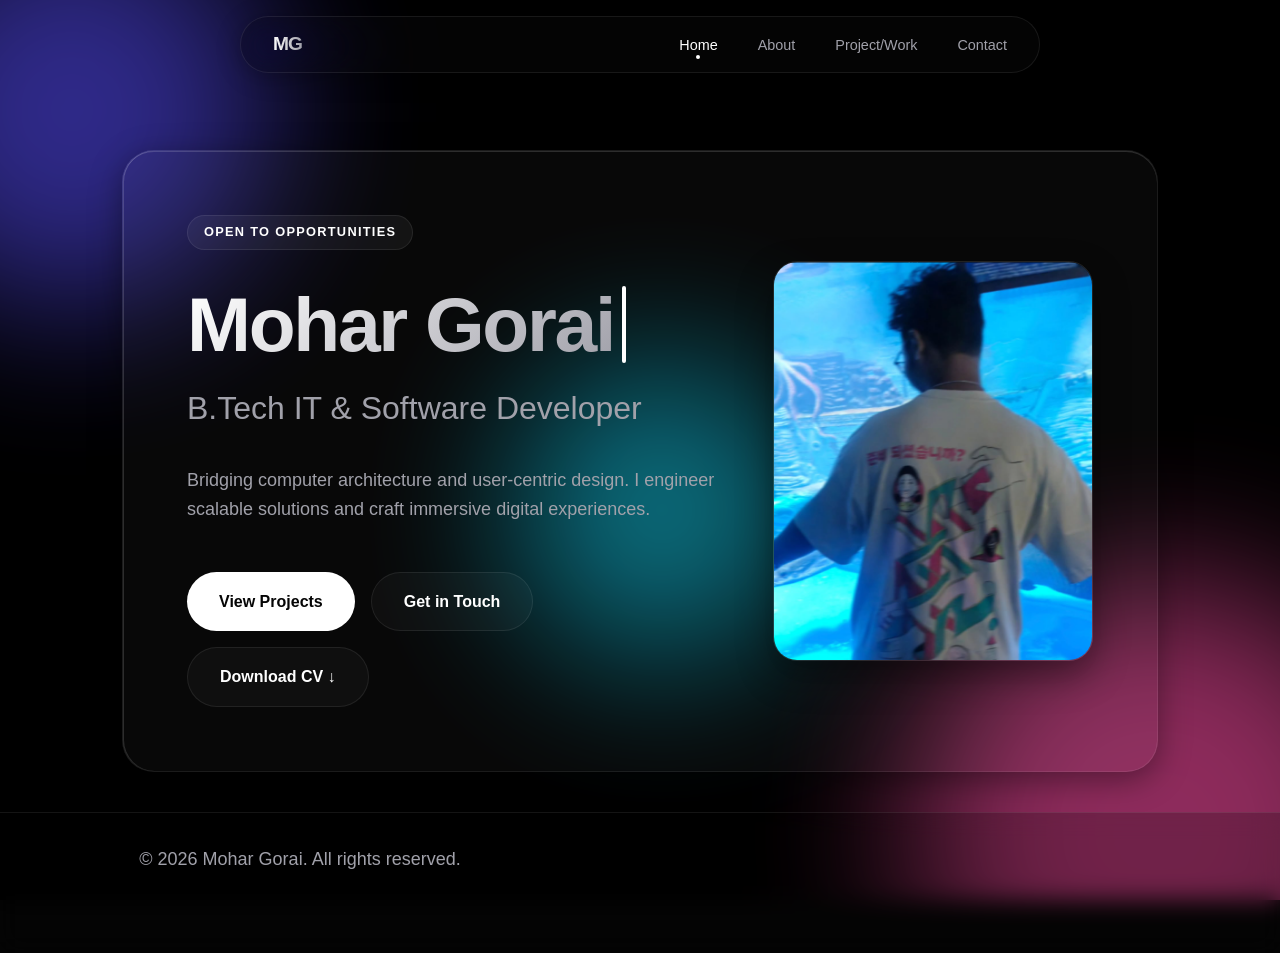
==== commit 6c27022c: "V1.03" ====
--- a/index.html
+++ b/index.html
@@ -21,7 +21,7 @@
             <ul>
                 <li><a href="index.html" class="active">Home</a></li>
                 <li><a href="about.html">About</a></li>
-                <li><a href="projects.html">Projects</a></li>
+                <li><a href="project-work.html">Project/Work</a></li>
                 <li><a href="contact.html">Contact</a></li>
             </ul>
         </div>
@@ -29,30 +29,29 @@
 
     <main class="container">
         <div class="fade-up">
-
             <div class="glass-panel hero tilt-element">
                 <div class="hero-layout">
-
                     <div class="hero-content">
                         <span class="badge">Open to Opportunities</span>
-                        <h1 class="gradient-text">Mohar Gorai</h1>
+                        <h1 style="display: flex; align-items: center;">
+                            <span class="gradient-text typing-text"></span>
+                            <span class="cursor"></span>
+                        </h1>
                         <h2>B.Tech IT & Software Developer</h2>
-                        <p>I'm a B.Tech IT student who enjoys building software, exploring new technologies, and
-                            constantly improving my problem-solving skills through real projects and experimentation.
-                        </p>
+                        <p>Bridging computer architecture and user-centric design. I engineer scalable solutions and
+                            craft immersive digital experiences.</p>
                         <div class="btn-group">
-                            <a href="projects.html" class="btn btn-primary">View Projects</a>
+                            <a href="project-work.html" class="btn btn-primary">View Projects</a>
                             <a href="contact.html" class="btn btn-secondary">Get in Touch</a>
+                            <a href="assets/Mohar_Resume.pdf" target="_blank" download="Mohar_Gorai_Resume.pdf"
+                                class="btn btn-secondary">Download CV ↓</a>
                         </div>
                     </div>
-
                     <div class="hero-photo-container">
                         <img src="img/profile.jpg" alt="Mohar Gorai" class="hero-photo">
                     </div>
-
                 </div>
             </div>
-
         </div>
     </main>
 
--- a/css/style.css
+++ b/css/style.css
@@ -1,3 +1,4 @@
+/* --- Variables --- */
 :root {
     --bg-color: #050505;
     --text-primary: #ffffff;
@@ -10,6 +11,7 @@
     --accent-3: #06b6d4;
 }
 
+/* --- Base --- */
 * {
     margin: 0;
     padding: 0;
@@ -27,7 +29,7 @@
     flex-direction: column;
 }
 
-/* Ambient Orbs */
+/* --- Ambient Orbs --- */
 .ambient-background {
     position: fixed;
     top: 0;
@@ -83,7 +85,7 @@
     }
 }
 
-/* Glassmorphism */
+/* --- Glassmorphism --- */
 .glass-panel {
     background: var(--glass-bg);
     backdrop-filter: blur(24px) saturate(180%);
@@ -96,7 +98,7 @@
     overflow: hidden;
 }
 
-/* Navigation */
+/* --- Navigation --- */
 .glass-nav {
     position: fixed;
     top: 1rem;
@@ -162,7 +164,7 @@
     border-radius: 50%;
 }
 
-/* Layout & Typography */
+/* --- Layout & Typography --- */
 .container {
     max-width: 1100px;
     margin: 150px auto 40px;
@@ -215,9 +217,7 @@
     margin-bottom: 3rem;
 }
 
-/* =========================================
-   HERO LAYOUT & CLEAN PHOTO (NO BLEND)
-========================================= */
+/* --- Hero Layout --- */
 .hero-layout {
     display: flex;
     align-items: center;
@@ -235,26 +235,42 @@
     height: 400px;
     margin: 0 auto;
     border-radius: 24px;
-    /* Gives it clean, modern rounded edges */
     overflow: hidden;
-    /* Ensures the image doesn't spill out of the rounded corners */
     box-shadow: 0 15px 35px rgba(0, 0, 0, 0.4);
-    /* Nice drop shadow for depth */
     border: 1px solid rgba(255, 255, 255, 0.1);
-    /* Very subtle border to match glass */
 }
 
 .hero-photo {
     width: 100%;
     height: 100%;
     object-fit: cover;
-    /* Keeps aspect ratio without stretching */
     display: block;
 }
 
-/* ========================================= */
-
-/* Buttons */
+/* --- Typing Animation --- */
+.cursor {
+    display: inline-block;
+    width: 4px;
+    height: 1em;
+    background-color: var(--text-primary);
+    margin-left: 8px;
+    border-radius: 2px;
+    animation: blink-cursor 0.8s step-end infinite;
+}
+
+@keyframes blink-cursor {
+
+    0%,
+    100% {
+        opacity: 1;
+    }
+
+    50% {
+        opacity: 0;
+    }
+}
+
+/* --- Buttons --- */
 .btn-group {
     display: flex;
     gap: 1rem;
@@ -322,7 +338,7 @@
     flex-wrap: wrap;
 }
 
-/* Bento Grids & Cards */
+/* --- Bento Grids & Cards --- */
 .page-header {
     margin-bottom: 3rem;
 }
@@ -392,7 +408,27 @@
     display: block;
 }
 
-/* Contact & About Page Utilities */
+/* --- GitHub Calendar --- */
+.full-width-card {
+    grid-column: 1 / -1;
+}
+
+.github-calendar-container {
+    width: 100%;
+    overflow-x: auto;
+    padding-top: 1.5rem;
+    padding-bottom: 0.5rem;
+    display: flex;
+    justify-content: center;
+}
+
+.github-calendar-container img {
+    width: 100%;
+    min-width: 700px;
+    opacity: 0.9;
+}
+
+/* --- Utilities --- */
 .contact-wrapper {
     max-width: 650px;
     margin: 0 auto;
@@ -439,7 +475,7 @@
     color: #fff;
 }
 
-/* Footer */
+/* --- Footer --- */
 .glass-footer {
     text-align: center;
     padding: 2rem 0;
@@ -452,7 +488,7 @@
     width: 100%;
 }
 
-/* Scroll Reveal CSS */
+/* --- Animations --- */
 .reveal {
     opacity: 0;
     transform: translateY(30px);
@@ -477,10 +513,7 @@
     }
 }
 
-/* =========================================
-   RESPONSIVE MEDIA QUERIES
-========================================= */
-
+/* --- Media Queries --- */
 @media (max-width: 1024px) {
     .glass-panel {
         padding: 3rem;
@@ -542,7 +575,6 @@
         margin-bottom: 2rem;
     }
 
-    /* MOBILE HERO LAYOUT FIX */
     .hero-layout {
         flex-direction: column;
         text-align: center;
@@ -555,7 +587,6 @@
         align-items: center;
     }
 
-    /* STRICTLY Constrain the photo on mobile */
     .hero-photo-container {
         width: 260px;
         height: 340px;
@@ -613,7 +644,6 @@
         gap: 0.75rem;
     }
 
-    /* Even smaller strict constraint for very small phones */
     .hero-photo-container {
         width: 220px;
         height: 300px;
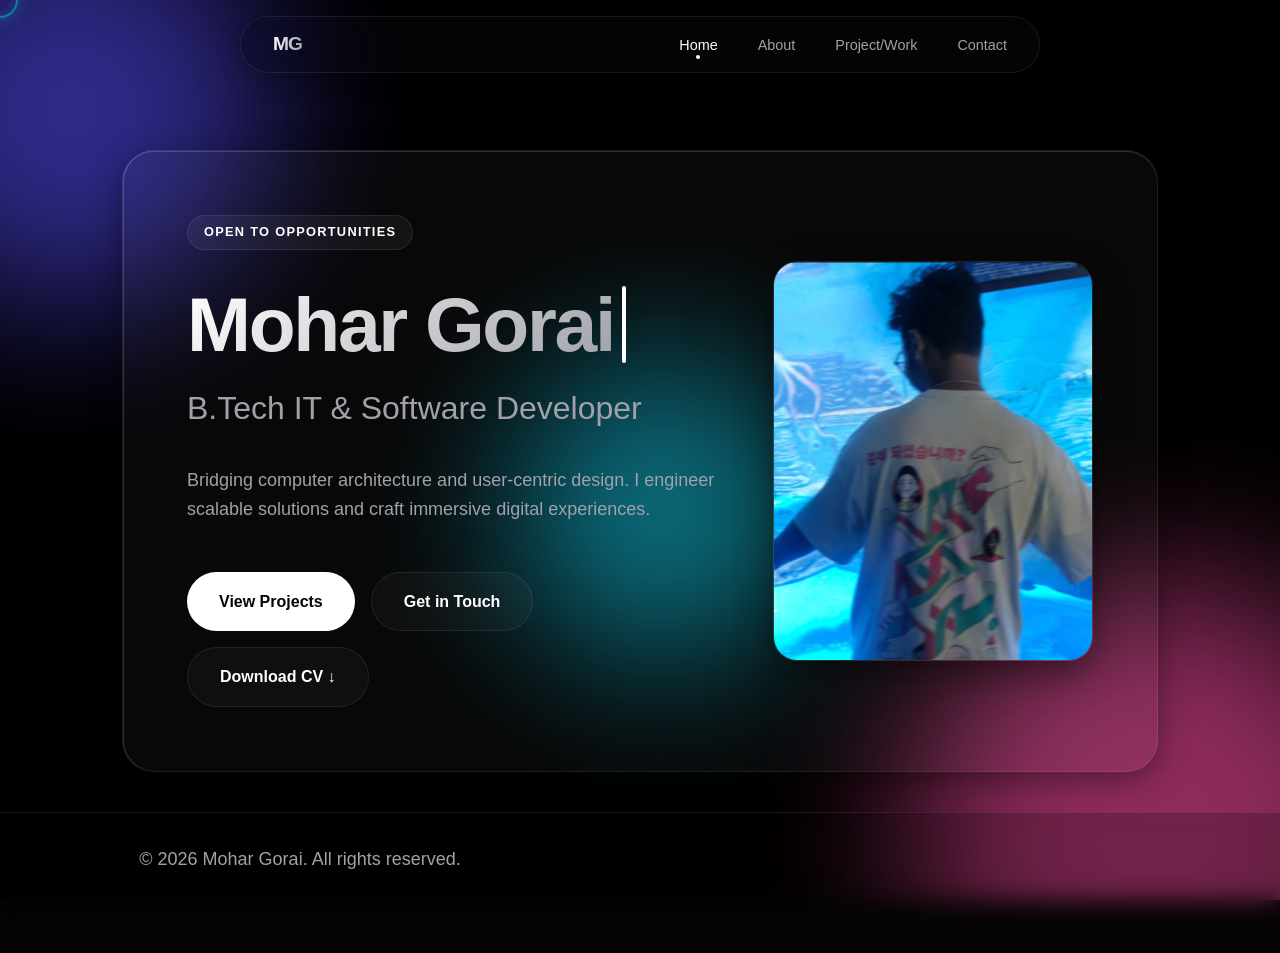
==== commit b4453353: "V1.04" ====
--- a/index.html
+++ b/index.html
@@ -9,6 +9,8 @@
 </head>
 
 <body>
+    <div class="cursor-trail"></div>
+
     <div class="ambient-background">
         <div class="orb orb-1"></div>
         <div class="orb orb-2"></div>
--- a/css/style.css
+++ b/css/style.css
@@ -1,4 +1,3 @@
-/* --- Variables --- */
 :root {
     --bg-color: #050505;
     --text-primary: #ffffff;
@@ -11,7 +10,6 @@
     --accent-3: #06b6d4;
 }
 
-/* --- Base --- */
 * {
     margin: 0;
     padding: 0;
@@ -27,9 +25,9 @@
     line-height: 1.6;
     display: flex;
     flex-direction: column;
-}
-
-/* --- Ambient Orbs --- */
+    cursor: default;
+}
+
 .ambient-background {
     position: fixed;
     top: 0;
@@ -85,7 +83,6 @@
     }
 }
 
-/* --- Glassmorphism --- */
 .glass-panel {
     background: var(--glass-bg);
     backdrop-filter: blur(24px) saturate(180%);
@@ -98,7 +95,6 @@
     overflow: hidden;
 }
 
-/* --- Navigation --- */
 .glass-nav {
     position: fixed;
     top: 1rem;
@@ -164,7 +160,6 @@
     border-radius: 50%;
 }
 
-/* --- Layout & Typography --- */
 .container {
     max-width: 1100px;
     margin: 150px auto 40px;
@@ -217,7 +212,6 @@
     margin-bottom: 3rem;
 }
 
-/* --- Hero Layout --- */
 .hero-layout {
     display: flex;
     align-items: center;
@@ -247,7 +241,6 @@
     display: block;
 }
 
-/* --- Typing Animation --- */
 .cursor {
     display: inline-block;
     width: 4px;
@@ -270,7 +263,6 @@
     }
 }
 
-/* --- Buttons --- */
 .btn-group {
     display: flex;
     gap: 1rem;
@@ -338,7 +330,6 @@
     flex-wrap: wrap;
 }
 
-/* --- Bento Grids & Cards --- */
 .page-header {
     margin-bottom: 3rem;
 }
@@ -408,11 +399,6 @@
     display: block;
 }
 
-/* --- GitHub Calendar --- */
-.full-width-card {
-    grid-column: 1 / -1;
-}
-
 .github-calendar-container {
     width: 100%;
     overflow-x: auto;
@@ -428,7 +414,6 @@
     opacity: 0.9;
 }
 
-/* --- Utilities --- */
 .contact-wrapper {
     max-width: 650px;
     margin: 0 auto;
@@ -475,7 +460,6 @@
     color: #fff;
 }
 
-/* --- Footer --- */
 .glass-footer {
     text-align: center;
     padding: 2rem 0;
@@ -488,7 +472,6 @@
     width: 100%;
 }
 
-/* --- Animations --- */
 .reveal {
     opacity: 0;
     transform: translateY(30px);
@@ -513,7 +496,27 @@
     }
 }
 
-/* --- Media Queries --- */
+.cursor-trail {
+    position: fixed;
+    top: 0;
+    left: 0;
+    width: 36px;
+    height: 36px;
+    border: 2px solid rgba(6, 182, 212, 0.6);
+    border-radius: 50%;
+    pointer-events: none;
+    z-index: 9999;
+    will-change: transform;
+    box-shadow: 0 0 15px rgba(6, 182, 212, 0.4), inset 0 0 10px rgba(6, 182, 212, 0.2);
+    display: none;
+}
+
+@media (min-width: 769px) {
+    .cursor-trail {
+        display: block;
+    }
+}
+
 @media (max-width: 1024px) {
     .glass-panel {
         padding: 3rem;
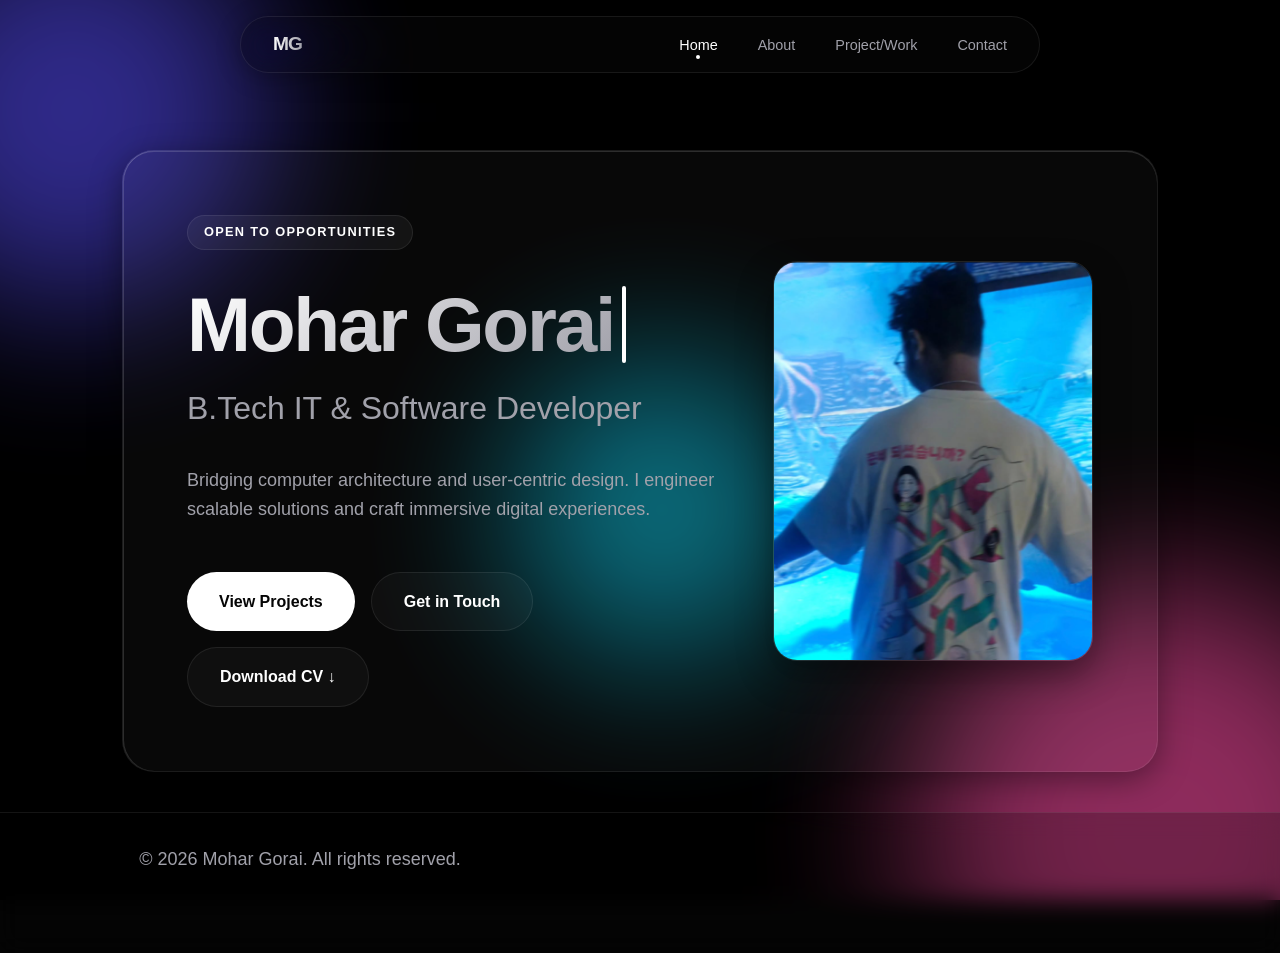
==== commit 10532513: "V1.04" ====
--- a/index.html
+++ b/index.html
@@ -9,8 +9,6 @@
 </head>
 
 <body>
-    <div class="cursor-trail"></div>
-
     <div class="ambient-background">
         <div class="orb orb-1"></div>
         <div class="orb orb-2"></div>
@@ -35,7 +33,7 @@
                 <div class="hero-layout">
                     <div class="hero-content">
                         <span class="badge">Open to Opportunities</span>
-                        <h1 style="display: flex; align-items: center;">
+                        <h1 class="headline-container">
                             <span class="gradient-text typing-text"></span>
                             <span class="cursor"></span>
                         </h1>
--- a/css/style.css
+++ b/css/style.css
@@ -1,3 +1,6 @@
+/* =========================================
+   1. VARIABLES & THEMING
+========================================= */
 :root {
     --bg-color: #050505;
     --text-primary: #ffffff;
@@ -10,6 +13,9 @@
     --accent-3: #06b6d4;
 }
 
+/* =========================================
+   2. BASE & RESET
+========================================= */
 * {
     margin: 0;
     padding: 0;
@@ -28,6 +34,9 @@
     cursor: default;
 }
 
+/* =========================================
+   3. BACKGROUND & AMBIENT FX
+========================================= */
 .ambient-background {
     position: fixed;
     top: 0;
@@ -83,6 +92,9 @@
     }
 }
 
+/* =========================================
+   4. GLASSMORPHISM CORE
+========================================= */
 .glass-panel {
     background: var(--glass-bg);
     backdrop-filter: blur(24px) saturate(180%);
@@ -95,6 +107,25 @@
     overflow: hidden;
 }
 
+.glass-card {
+    background: var(--glass-bg);
+    backdrop-filter: blur(24px) saturate(180%);
+    -webkit-backdrop-filter: blur(24px) saturate(180%);
+    border: 1px solid var(--glass-border);
+    box-shadow: 0 8px 32px 0 rgba(0, 0, 0, 0.4), inset 0 1px 0 0 var(--glass-highlight), inset 1px 0 0 0 var(--glass-highlight);
+    border-radius: 24px;
+    padding: 2.5rem;
+    transition: border-color 0.3s ease;
+    height: 100%;
+}
+
+.glass-card:hover {
+    border-color: rgba(255, 255, 255, 0.2);
+}
+
+/* =========================================
+   5. NAVIGATION
+========================================= */
 .glass-nav {
     position: fixed;
     top: 1rem;
@@ -160,6 +191,9 @@
     border-radius: 50%;
 }
 
+/* =========================================
+   6. TYPOGRAPHY & LAYOUT
+========================================= */
 .container {
     max-width: 1100px;
     margin: 150px auto 40px;
@@ -169,18 +203,29 @@
     width: 100%;
 }
 
+.badge,
+.date-badge {
+    font-weight: 600;
+    text-transform: uppercase;
+    letter-spacing: 0.1em;
+}
+
 .badge {
     display: inline-block;
     padding: 0.4rem 1rem;
     font-size: 0.8rem;
-    font-weight: 600;
-    text-transform: uppercase;
-    letter-spacing: 0.1em;
     background: rgba(255, 255, 255, 0.05);
     border: 1px solid var(--glass-border);
     border-radius: 100px;
     margin-bottom: 2rem;
     text-align: center;
+}
+
+.date-badge {
+    color: var(--accent-3);
+    font-size: 0.85rem;
+    margin-bottom: 0.5rem;
+    display: block;
 }
 
 h1 {
@@ -191,6 +236,12 @@
     margin-bottom: 1rem;
 }
 
+.headline-container {
+    display: flex;
+    align-items: center;
+    flex-wrap: wrap;
+}
+
 .gradient-text {
     background: linear-gradient(135deg, #fff 0%, #a1a1aa 100%);
     -webkit-background-clip: text;
@@ -212,6 +263,10 @@
     margin-bottom: 3rem;
 }
 
+/* =========================================
+   7. UI COMPONENTS
+========================================= */
+/* Hero Section */
 .hero-layout {
     display: flex;
     align-items: center;
@@ -241,28 +296,7 @@
     display: block;
 }
 
-.cursor {
-    display: inline-block;
-    width: 4px;
-    height: 1em;
-    background-color: var(--text-primary);
-    margin-left: 8px;
-    border-radius: 2px;
-    animation: blink-cursor 0.8s step-end infinite;
-}
-
-@keyframes blink-cursor {
-
-    0%,
-    100% {
-        opacity: 1;
-    }
-
-    50% {
-        opacity: 0;
-    }
-}
-
+/* Buttons */
 .btn-group {
     display: flex;
     gap: 1rem;
@@ -330,6 +364,7 @@
     flex-wrap: wrap;
 }
 
+/* Grids & Cards */
 .page-header {
     margin-bottom: 3rem;
 }
@@ -340,22 +375,6 @@
     gap: 2rem;
 }
 
-.glass-card {
-    background: var(--glass-bg);
-    backdrop-filter: blur(24px) saturate(180%);
-    -webkit-backdrop-filter: blur(24px) saturate(180%);
-    border: 1px solid var(--glass-border);
-    box-shadow: 0 8px 32px 0 rgba(0, 0, 0, 0.4), inset 0 1px 0 0 var(--glass-highlight), inset 1px 0 0 0 var(--glass-highlight);
-    border-radius: 24px;
-    padding: 2.5rem;
-    transition: border-color 0.3s ease;
-    height: 100%;
-}
-
-.glass-card:hover {
-    border-color: rgba(255, 255, 255, 0.2);
-}
-
 .glass-card h3 {
     font-size: 1.5rem;
     margin-bottom: 1rem;
@@ -367,6 +386,26 @@
     margin-bottom: 0;
 }
 
+.github-card {
+    padding: 2.5rem;
+}
+
+.github-calendar-container {
+    width: 100%;
+    overflow-x: auto;
+    padding-top: 1.5rem;
+    padding-bottom: 0.5rem;
+    display: flex;
+    justify-content: center;
+}
+
+.github-calendar-container img {
+    width: 100%;
+    min-width: 700px;
+    opacity: 0.9;
+}
+
+/* Timeline & Lists */
 .timeline {
     border-left: 2px solid var(--glass-border);
     padding-left: 2rem;
@@ -390,37 +429,14 @@
     box-shadow: 0 0 10px var(--accent-1);
 }
 
-.date-badge {
-    color: var(--accent-3);
-    font-size: 0.85rem;
-    font-weight: 600;
-    letter-spacing: 0.05em;
-    margin-bottom: 0.5rem;
-    display: block;
-}
-
-.github-calendar-container {
-    width: 100%;
-    overflow-x: auto;
-    padding-top: 1.5rem;
-    padding-bottom: 0.5rem;
-    display: flex;
-    justify-content: center;
-}
-
-.github-calendar-container img {
-    width: 100%;
-    min-width: 700px;
-    opacity: 0.9;
-}
-
 .contact-wrapper {
     max-width: 650px;
     margin: 0 auto;
     text-align: center;
 }
 
-.contact-list {
+.contact-list,
+.language-list {
     list-style: none;
     text-align: left;
     display: inline-block;
@@ -450,9 +466,7 @@
 }
 
 .language-list {
-    list-style: none;
     margin-top: 1.5rem;
-    line-height: 2.5;
     color: var(--text-secondary);
 }
 
@@ -460,6 +474,7 @@
     color: #fff;
 }
 
+/* Footer */
 .glass-footer {
     text-align: center;
     padding: 2rem 0;
@@ -472,6 +487,9 @@
     width: 100%;
 }
 
+/* =========================================
+   8. ANIMATIONS & EFFECTS
+========================================= */
 .reveal {
     opacity: 0;
     transform: translateY(30px);
@@ -496,27 +514,51 @@
     }
 }
 
-.cursor-trail {
+.cursor {
+    display: inline-block;
+    width: 4px;
+    height: 1em;
+    background-color: var(--text-primary);
+    margin-left: 8px;
+    border-radius: 2px;
+    animation: blink-cursor 0.8s step-end infinite;
+}
+
+@keyframes blink-cursor {
+
+    0%,
+    100% {
+        opacity: 1;
+    }
+
+    50% {
+        opacity: 0;
+    }
+}
+
+/* Liquid Light Cursor Tail */
+.cursor-trail-part {
     position: fixed;
-    top: 0;
-    left: 0;
-    width: 36px;
-    height: 36px;
-    border: 2px solid rgba(6, 182, 212, 0.6);
+    width: 8px;
+    height: 8px;
+    background-color: var(--accent-3);
     border-radius: 50%;
     pointer-events: none;
     z-index: 9999;
-    will-change: transform;
-    box-shadow: 0 0 15px rgba(6, 182, 212, 0.4), inset 0 0 10px rgba(6, 182, 212, 0.2);
-    display: none;
-}
-
-@media (min-width: 769px) {
-    .cursor-trail {
-        display: block;
-    }
-}
-
+    box-shadow: 0 0 10px rgba(6, 182, 212, 0.8), 0 0 20px rgba(6, 182, 212, 0.4);
+    transform: translate(-50%, -50%) scale(1);
+    opacity: 0.7;
+    transition: opacity 0.4s ease-out, transform 0.4s ease-out;
+}
+
+.cursor-trail-part.fade {
+    opacity: 0;
+    transform: translate(-50%, -50%) scale(0.1);
+}
+
+/* =========================================
+   9. RESPONSIVE DESIGN
+========================================= */
 @media (max-width: 1024px) {
     .glass-panel {
         padding: 3rem;
@@ -630,6 +672,10 @@
         width: 200px;
         height: 200px;
     }
+
+    .cursor-trail-part {
+        display: none;
+    }
 }
 
 @media (max-width: 480px) {
@@ -651,4 +697,8 @@
         width: 220px;
         height: 300px;
     }
+
+    .github-card {
+        padding: 1.5rem;
+    }
 }
